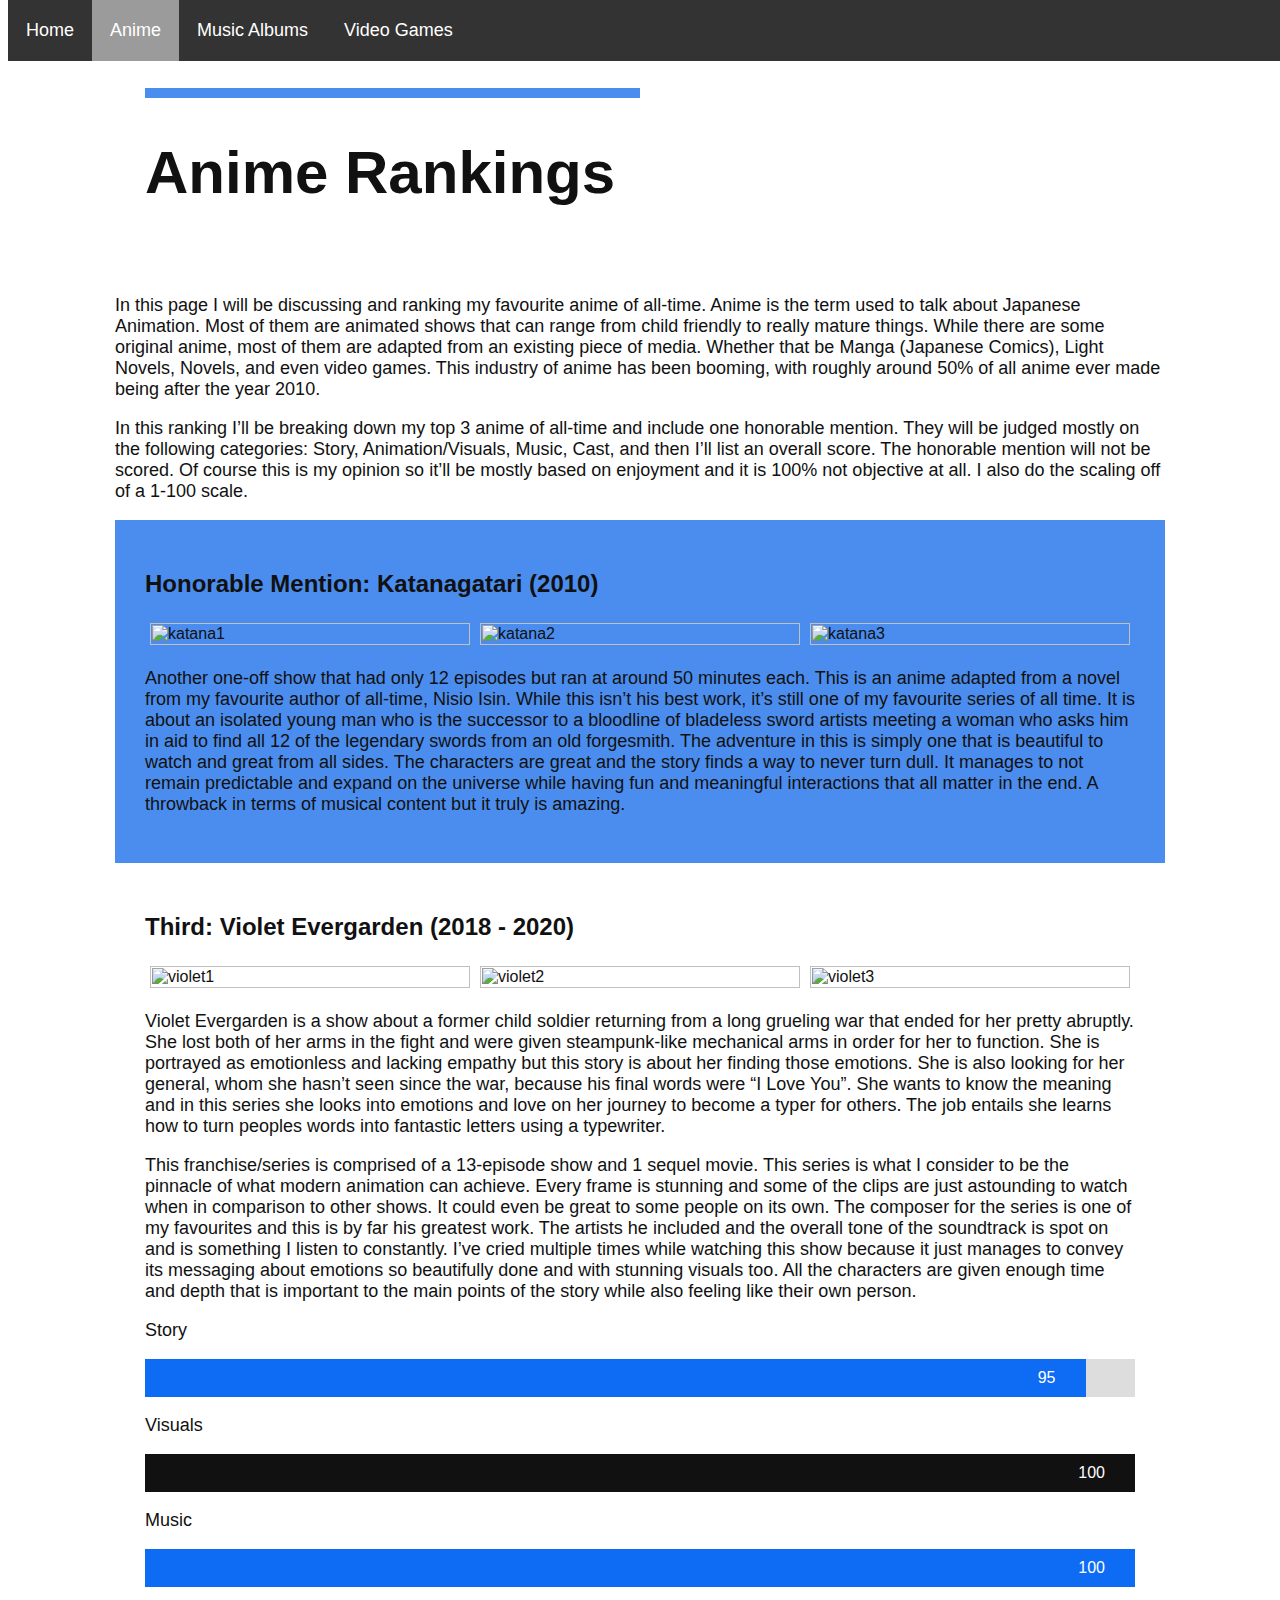
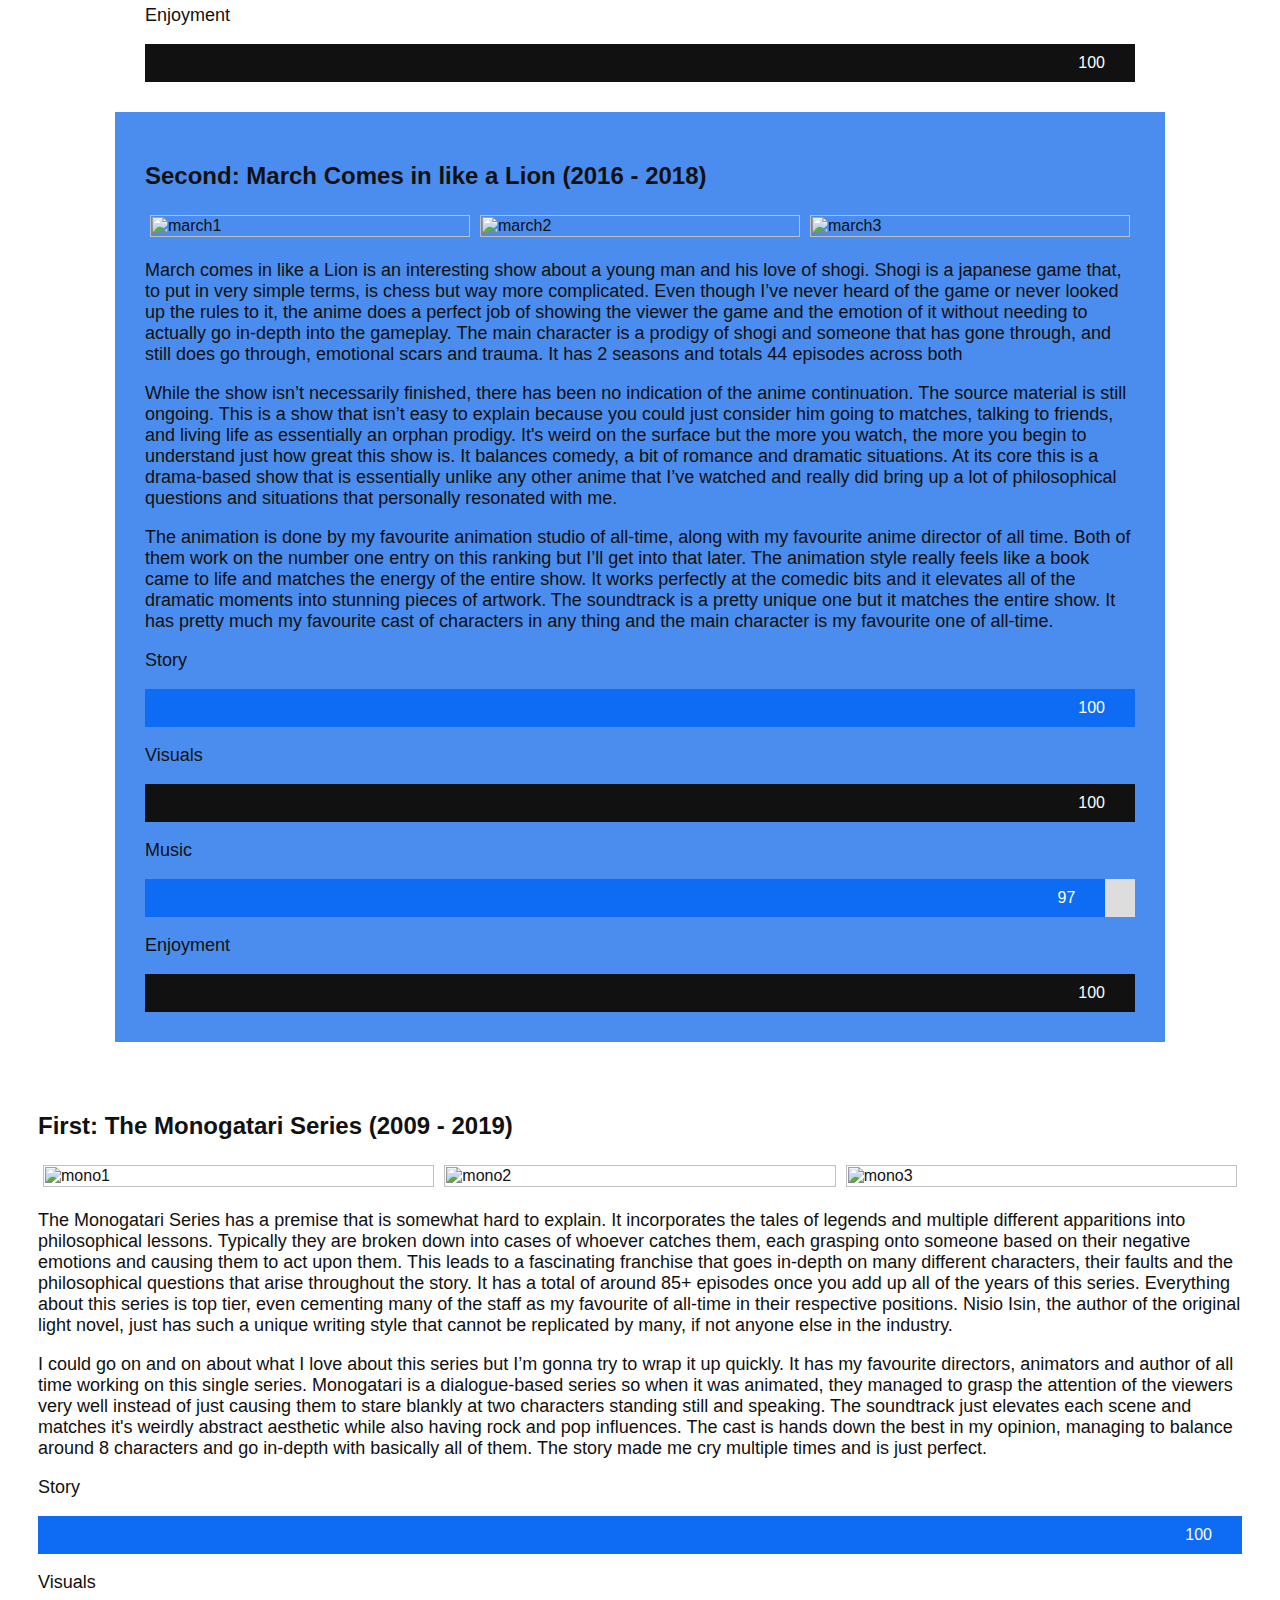
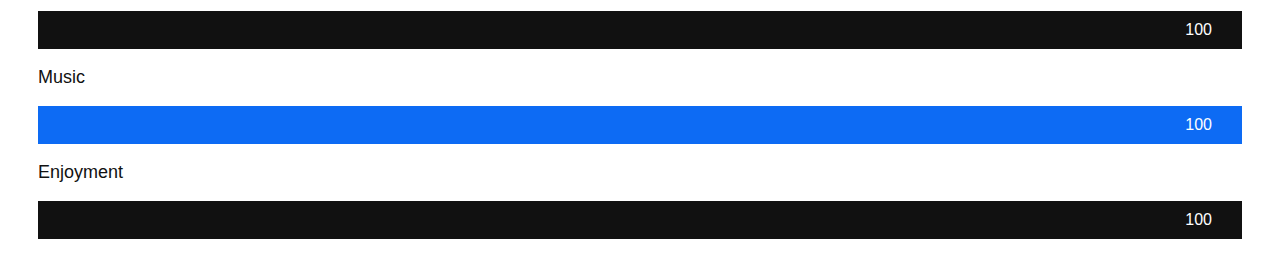
==== anime.html @ 1f792361 "scores and stuff" ====
<html>

<head>
    <title> Final Project </title>
    <link href='animestyle.css' rel='stylesheet'>

</head>

<body>
<nav>
    <ul>
        <li class="home"><a href="index.html">Home</a>
        </li>
        <li class="active"><a href="#">Anime</a>
        </li>
        <li class="music"><a href="#">Music Albums</a>
        </li>
        <li class="videog"><a href="#">Video Games</a>
        </li>
    </ul>
</nav>
<div class="body">
    <div class="header">
        <hr id="header">
        <h1>
            Anime Rankings
        </h1>
    </div>
    <p> In this page I will be discussing and ranking my favourite anime of all-time. Anime is the term used to talk about Japanese Animation. Most of them are animated shows that can range from child friendly to really mature things. While there are
        some original anime, most of them are adapted from an existing piece of media. Whether that be Manga (Japanese Comics), Light Novels, Novels, and even video games. This industry of anime has been booming, with roughly around 50% of all anime
        ever made being after the year 2010.
    </p>
    <p>In this ranking I’ll be breaking down my top 3 anime of all-time and include one honorable mention. They will be judged mostly on the following categories: Story, Animation/Visuals, Music, Cast, and then I’ll list an overall score. The honorable
        mention will not be scored. Of course this is my opinion so it’ll be mostly based on enjoyment and it is 100% not objective at all. I also do the scaling off of a 1-100 scale.
    </p>
    <div class="hm">
    <h2> Honorable Mention: Katanagatari (2010)
    </h2>
        <div class="row">
            <div class="column">
                <img src="images/katana1.png" alt="katana1" style="width:100%">
            </div>
            <div class="column">
                <img src="images/katana2.png" alt="katana2" style="width:100%">
            </div>
            <div class="column">
                <img src="images/katana3.png" alt="katana3" style="width:100%">
            </div>
        </div>
    <p>Another one-off show that had only 12 episodes but ran at around 50 minutes each. This is an anime adapted from a novel from my favourite author of all-time, Nisio Isin. While this isn’t his best work, it’s still one of my favourite series of
        all time. It is about an isolated young man who is the successor to a bloodline of bladeless sword artists meeting a woman who asks him in aid to find all 12 of the legendary swords from an old forgesmith. The adventure in this is simply one
        that is beautiful to watch and great from all sides. The characters are great and the story finds a way to never turn dull. It manages to not remain predictable and expand on the universe while having fun and meaningful interactions that all
        matter in the end. A throwback in terms of musical content but it truly is amazing.
    </p>
        </div>
    <div class="third">
    <h2>
        Third: Violet Evergarden (2018 - 2020)
    </h2>
        <div class="row">
            <div class="column">
                <img src="images/violet1.png" alt="violet1" style="width:100%">
            </div>
            <div class="column">
                <img src="images/violet2.png" alt="violet2" style="width:100%">
            </div>
            <div class="column">
                <img src="images/violet3.png" alt="violet3" style="width:100%">
            </div>
        </div>
    <p>Violet Evergarden is a show about a former child soldier returning from a long grueling war that ended for her pretty abruptly. She lost both of her arms in the fight and were given steampunk-like mechanical arms in order for her to function.
        She is portrayed as emotionless and lacking empathy but this story is about her finding those emotions. She is also looking for her general, whom she hasn’t seen since the war, because his final words were “I Love You”. She wants to know the
        meaning and in this series she looks into emotions and love on her journey to become a typer for others. The job entails she learns how to turn peoples words into fantastic letters using a typewriter.
    </p>
    <p>This franchise/series is comprised of a 13-episode show and 1 sequel movie. This series is what I consider to be the pinnacle of what modern animation can achieve. Every frame is stunning and some of the clips are just astounding to watch when
        in comparison to other shows. It could even be great to some people on its own. The composer for the series is one of my favourites and this is by far his greatest work. The artists he included and the overall tone of the soundtrack is spot
        on and is something I listen to constantly. I’ve cried multiple times while watching this show because it just manages to convey its messaging about emotions so beautifully done and with stunning visuals too. All the characters are given enough
        time and depth that is important to the main points of the story while also feeling like their own person.
    </p>
        <p>Story</p>
        <div class="container">
            <div class="skills vestory">95</div>
        </div>

        <p>Visuals</p>
        <div class="container">
            <div class="skills vevisuals">100</div>
        </div>

        <p>Music</p>
        <div class="container">
            <div class="skills vemusic">100</div>
        </div>

        <p>Enjoyment</p>
        <div class="container">
            <div class="skills veenjoyment">100</div>
        </div>
        </div>
    <div class="second">
    <h2>Second: March Comes in like a Lion (2016 - 2018)
    </h2>
        <div class="row">
            <div class="column">
                <img src="images/march1.png" alt="march1" style="width:100%">
            </div>
            <div class="column">
                <img src="images/march2.png" alt="march2" style="width:100%">
            </div>
            <div class="column">
                <img src="images/march3.png" alt="march3" style="width:100%">
            </div>
        </div>
    <p>March comes in like a Lion is an interesting show about a young man and his love of shogi. Shogi is a japanese game that, to put in very simple terms, is chess but way more complicated. Even though I’ve never heard of the game or never looked
        up the rules to it, the anime does a perfect job of showing the viewer the game and the emotion of it without needing to actually go in-depth into the gameplay. The main character is a prodigy of shogi and someone that has gone through, and
        still does go through, emotional scars and trauma. It has 2 seasons and totals 44 episodes across both
    </p>
    <p>While the show isn’t necessarily finished, there has been no indication of the anime continuation. The source material is still ongoing. This is a show that isn’t easy to explain because you could just consider him going to matches, talking to
        friends, and living life as essentially an orphan prodigy. It's weird on the surface but the more you watch, the more you begin to understand just how great this show is. It balances comedy, a bit of romance and dramatic situations. At its
        core this is a drama-based show that is essentially unlike any other anime that I’ve watched and really did bring up a lot of philosophical questions and situations that personally resonated with me.
    </p>
    <p> The animation is done by my favourite animation studio of all-time, along with my favourite anime director of all time. Both of them work on the number one entry on this ranking but I’ll get into that later. The animation style really feels like
        a book came to life and matches the energy of the entire show. It works perfectly at the comedic bits and it elevates all of the dramatic moments into stunning pieces of artwork. The soundtrack is a pretty unique one but it matches the entire
        show. It has pretty much my favourite cast of characters in any thing and the main character is my favourite one of all-time.
    </p>
        <p>Story</p>
        <div class="container">
            <div class="skills mcstory">100</div>
        </div>

        <p>Visuals</p>
        <div class="container">
            <div class="skills mcvisuals">100</div>
        </div>

        <p>Music</p>
        <div class="container">
            <div class="skills mcmusic">97</div>
        </div>

        <p>Enjoyment</p>
        <div class="container">
            <div class="skills mcenjoyment">100</div>
        </div>
    </div>
        </div>
    <div class="first">
    <h2>First: The Monogatari Series (2009 - 2019)</h2>
        <div class="row">
            <div class="column">
                <img src="images/mono1.png" alt="mono1" style="width:100%">
            </div>
            <div class="column">
                <img src="images/mono2.png" alt="mono2" style="width:100%">
            </div>
            <div class="column">
                <img src="images/mono3.png" alt="mono3" style="width:100%">
            </div>
        </div>
    <p>The Monogatari Series has a premise that is somewhat hard to explain. It incorporates the tales of legends and multiple different apparitions into philosophical lessons. Typically they are broken down into cases of whoever catches them, each grasping
        onto someone based on their negative emotions and causing them to act upon them. This leads to a fascinating franchise that goes in-depth on many different characters, their faults and the philosophical questions that arise throughout the
        story. It has a total of around 85+ episodes once you add up all of the years of this series. Everything about this series is top tier, even cementing many of the staff as my favourite of all-time in their respective positions. Nisio Isin,
        the author of the original light novel, just has such a unique writing style that cannot be replicated by many, if not anyone else in the industry.
    </p>
    <p>I could go on and on about what I love about this series but I’m gonna try to wrap it up quickly. It has my favourite directors, animators and author of all time working on this single series. Monogatari is a dialogue-based series so when it was
        animated, they managed to grasp the attention of the viewers very well instead of just causing them to stare blankly at two characters standing still and speaking. The soundtrack just elevates each scene and matches it's weirdly abstract aesthetic
        while also having rock and pop influences. The cast is hands down the best in my opinion, managing to balance around 8 characters and go in-depth with basically all of them. The story made me cry multiple times and is just perfect.
    </p>
        <p>Story</p>
        <div class="container">
            <div class="skills mostory">100</div>
        </div>

        <p>Visuals</p>
        <div class="container">
            <div class="skills movisuals">100</div>
        </div>

        <p>Music</p>
        <div class="container">
            <div class="skills momusic">100</div>
        </div>

        <p>Enjoyment</p>
        <div class="container">
            <div class="skills moenjoyment">100</div>
        </div>
    </div>
</div>
        </div>

</div>
</body>

</html>
---- animestyle.css ----
* {
    font-family: sans-serif;
    color: #111;
    box-sizing: border-box;
 }

 .body {
    padding: 0 0 20px;
    margin: 0 auto;
    width: 1050px;
    max-width: 98%;
    word-wrap: break-word;
    word-break: break-word;
 }

  div {
     padding: 30px;
     max-width: 100%;
  }


  p {
      font-size: 18px;
  }

  .header {
      font-size: 30px;
  }

  #header {
      text-align: right;
      width: 50%;
      border-width: 0;
      margin-top: 50px;
  }

  ul {
    list-style-type: none;
    margin: 0;
    padding: 0;
    overflow: hidden;
    background-color: #333;
    position: fixed;
    top: 0;
    width: 100%;
  }

  li {
    float: left;
    font-size: 18px;
  }

  li a {
    display: block;
    color: white;
    text-align: center;
    padding: 20px 18px;
    text-decoration: none;
  }


  li a:hover {
    background-color: #111;
  }

  .active {
    background-color: #9B9B9B;
  }

   hr {
      margin: 0;
      height: 10px;
      background-color: #4B8DEE;
   }

   .hm {
      background-color: #4B8DEE;
   }

   .second {
      background-color: #4B8DEE;
   }

  .row {
    display: flex;
    padding: 0;
  }

  .column {
    flex: 33.33%;
    padding: 5px;
  }


  .container {
    width: 100%;
    background-color: #ddd;
    padding: 0;
  }

  .skills {
    text-align: right;
    padding-top: 10px;
    padding-bottom: 10px;
    color: white;
  }

  .vestory {width: 95%; background-color: #0D6BF4;}
  .vevisuals {width: 100%; background-color: #111;}
  .vemusic {width: 100%; background-color: #0D6BF4;}
  .veenjoyment {width: 100%; background-color: #111;}

  .mcstory {width: 100%; background-color: #0D6BF4;}
  .mcvisuals {width: 100%; background-color: #111;}
  .mcmusic {width: 97%; background-color: #0D6BF4;}
  .mcenjoyment {width: 100%; background-color: #111;}

  .mostory {width: 100%; background-color: #0D6BF4;}
  .movisuals {width: 100%; background-color: #111;}
  .momusic {width: 100%; background-color: #0D6BF4;}
  .moenjoyment {width: 100%; background-color: #111;}
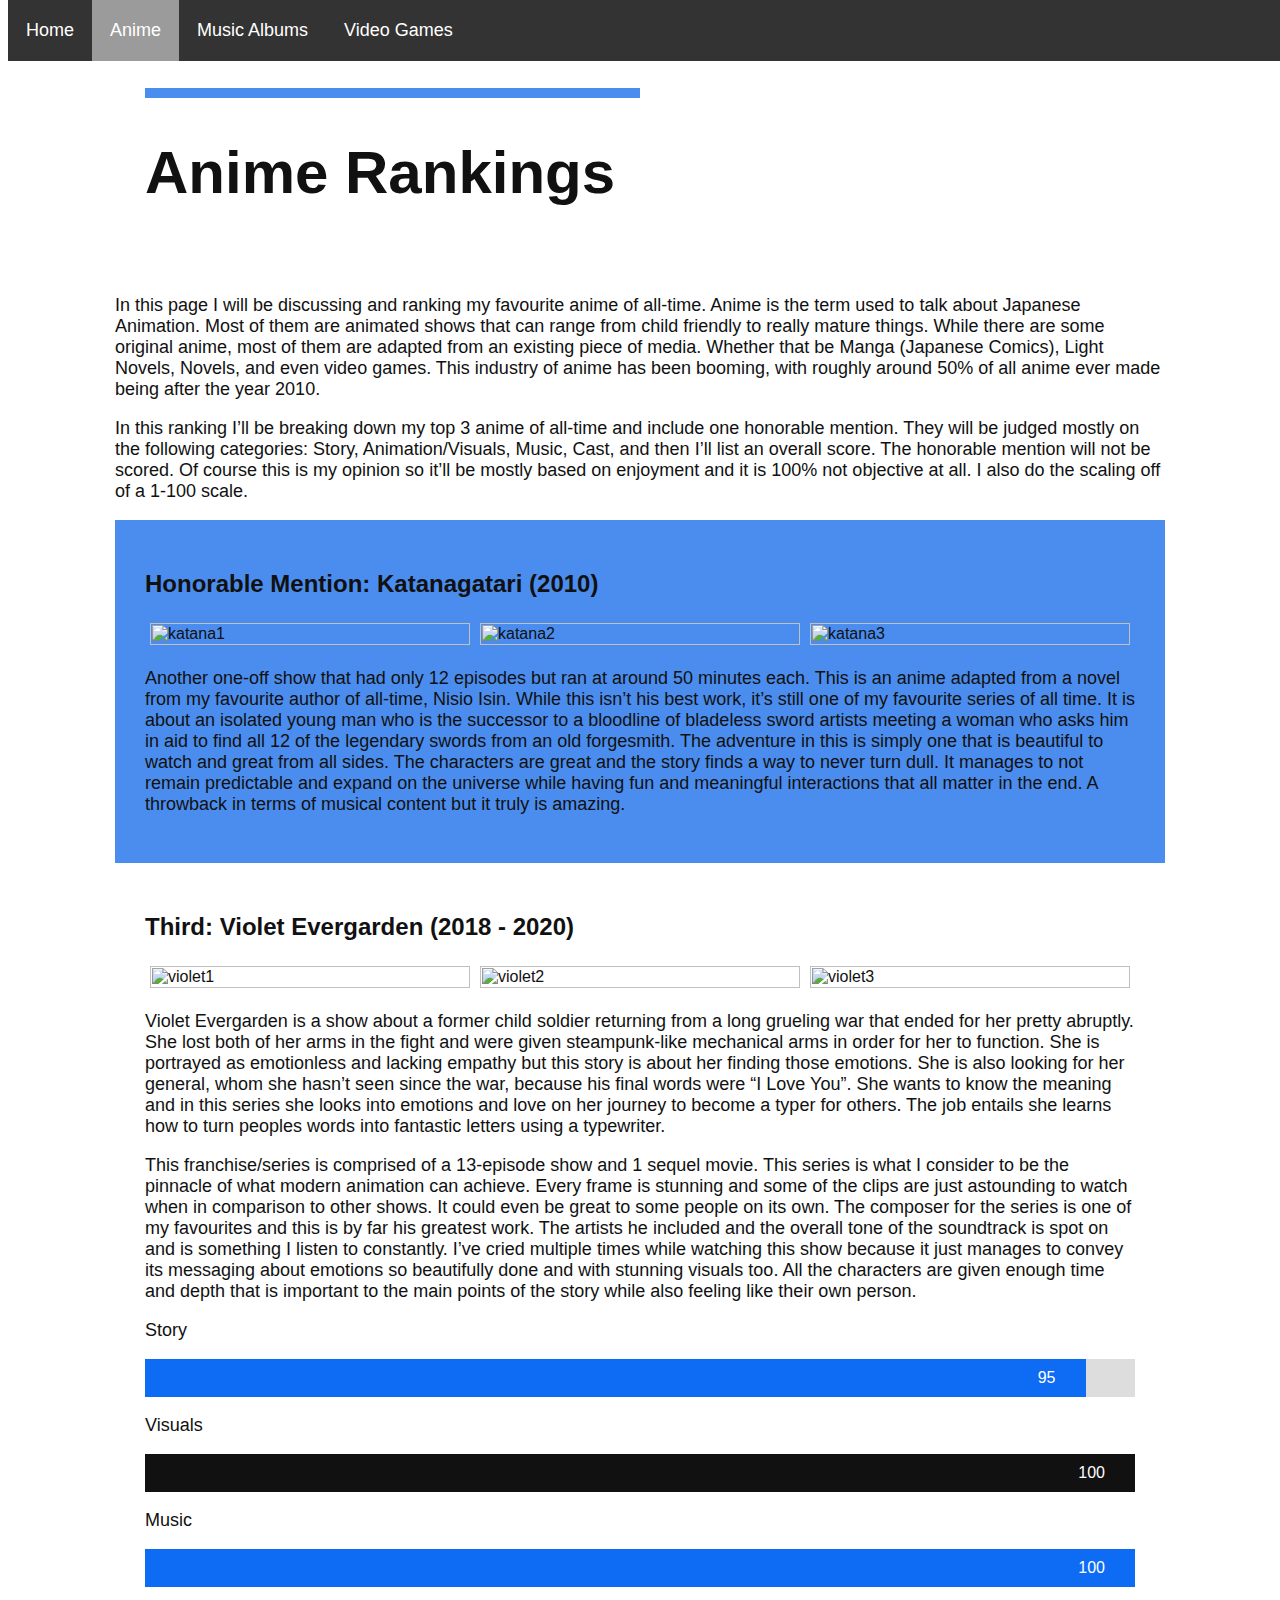
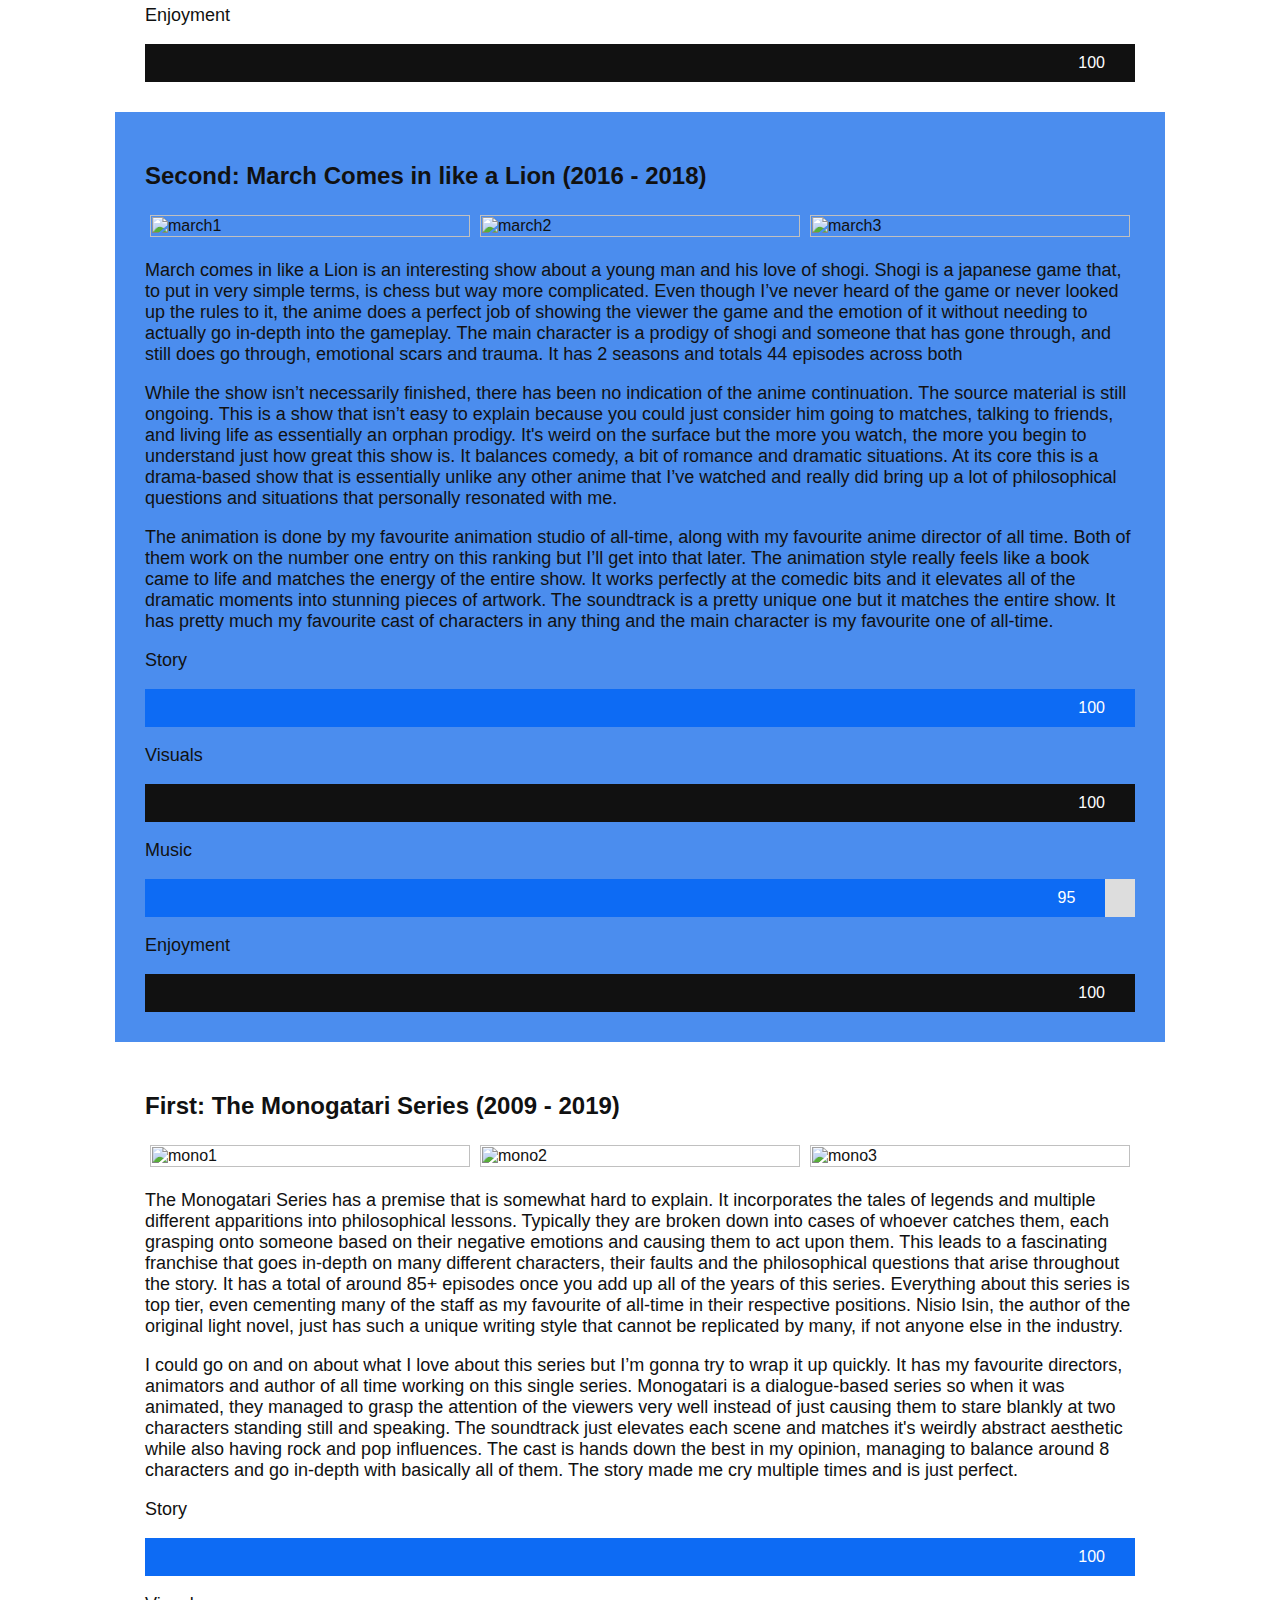
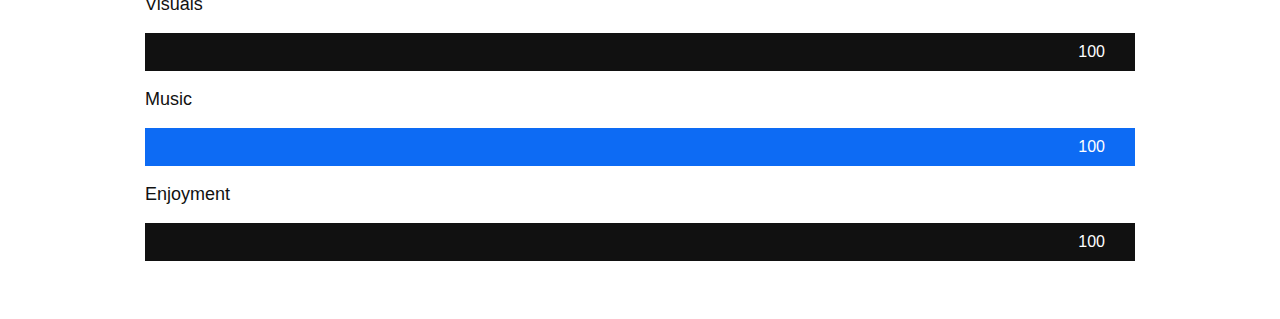
==== commit f2489420: "bug fix" ====
--- a/anime.html
+++ b/anime.html
@@ -135,7 +135,7 @@
 
         <p>Music</p>
         <div class="container">
-            <div class="skills mcmusic">97</div>
+            <div class="skills mcmusic">95</div>
         </div>
 
         <p>Enjoyment</p>
@@ -143,7 +143,6 @@
             <div class="skills mcenjoyment">100</div>
         </div>
     </div>
-        </div>
     <div class="first">
     <h2>First: The Monogatari Series (2009 - 2019)</h2>
         <div class="row">
@@ -186,7 +185,6 @@
             <div class="skills moenjoyment">100</div>
         </div>
     </div>
-</div>
         </div>
 
 </div>
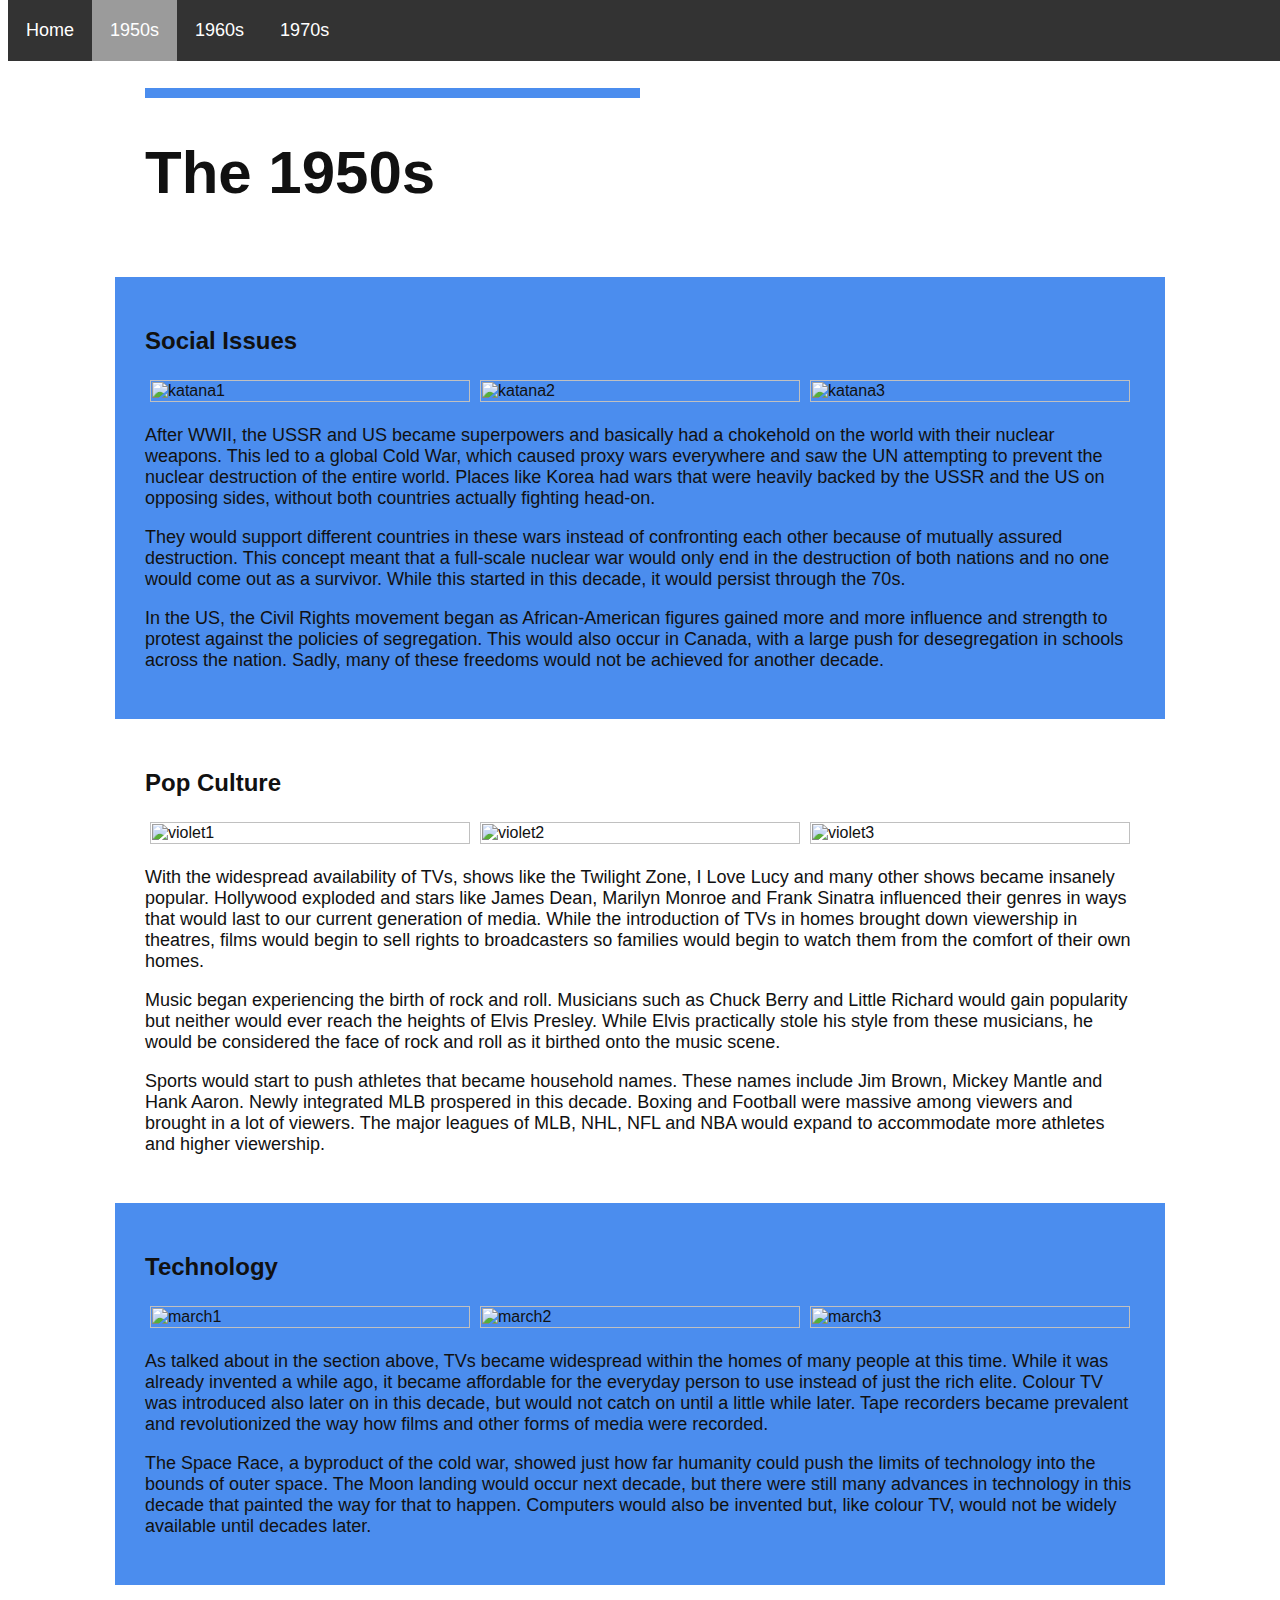
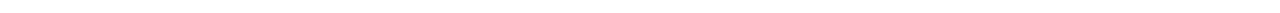
==== commit d8742ef6: "no pics" ====
--- a/anime.html
+++ b/anime.html
@@ -1,4 +1,8 @@
 <html>
+<!--Zacharie Charles-->
+<!-- Project 2.6 - Anime Page -->
+<!--January 24, 2022-->
+<!--TEJ2O-->
 
 <head>
     <title> Final Project </title>
@@ -11,11 +15,11 @@
     <ul>
         <li class="home"><a href="index.html">Home</a>
         </li>
-        <li class="active"><a href="#">Anime</a>
+        <li class="active"><a href="#">1950s</a>
         </li>
-        <li class="music"><a href="#">Music Albums</a>
+        <li class="music"><a href="music.html"> 1960s</a>
         </li>
-        <li class="videog"><a href="#">Video Games</a>
+        <li class="videog"><a href="videog.html"> 1970s </a>
         </li>
     </ul>
 </nav>
@@ -23,19 +27,14 @@
     <div class="header">
         <hr id="header">
         <h1>
-            Anime Rankings
+            The 1950s
         </h1>
     </div>
-    <p> In this page I will be discussing and ranking my favourite anime of all-time. Anime is the term used to talk about Japanese Animation. Most of them are animated shows that can range from child friendly to really mature things. While there are
-        some original anime, most of them are adapted from an existing piece of media. Whether that be Manga (Japanese Comics), Light Novels, Novels, and even video games. This industry of anime has been booming, with roughly around 50% of all anime
-        ever made being after the year 2010.
-    </p>
-    <p>In this ranking I’ll be breaking down my top 3 anime of all-time and include one honorable mention. They will be judged mostly on the following categories: Story, Animation/Visuals, Music, Cast, and then I’ll list an overall score. The honorable
-        mention will not be scored. Of course this is my opinion so it’ll be mostly based on enjoyment and it is 100% not objective at all. I also do the scaling off of a 1-100 scale.
-    </p>
     <div class="hm">
-    <h2> Honorable Mention: Katanagatari (2010)
-    </h2>
+        <h2> Social Issues
+        </h2>
+        
+        <!-- Images -->
         <div class="row">
             <div class="column">
                 <img src="images/katana1.png" alt="katana1" style="width:100%">
@@ -47,16 +46,19 @@
                 <img src="images/katana3.png" alt="katana3" style="width:100%">
             </div>
         </div>
-    <p>Another one-off show that had only 12 episodes but ran at around 50 minutes each. This is an anime adapted from a novel from my favourite author of all-time, Nisio Isin. While this isn’t his best work, it’s still one of my favourite series of
-        all time. It is about an isolated young man who is the successor to a bloodline of bladeless sword artists meeting a woman who asks him in aid to find all 12 of the legendary swords from an old forgesmith. The adventure in this is simply one
-        that is beautiful to watch and great from all sides. The characters are great and the story finds a way to never turn dull. It manages to not remain predictable and expand on the universe while having fun and meaningful interactions that all
-        matter in the end. A throwback in terms of musical content but it truly is amazing.
-    </p>
-        </div>
+        <p>After WWII, the USSR and US became superpowers and basically had a chokehold on the world with their nuclear weapons. This led to a global Cold War, which caused proxy wars everywhere and saw the UN attempting to prevent the nuclear destruction of the entire world. Places like Korea had wars that were heavily backed by the USSR and the US on opposing sides, without both countries actually fighting head-on.
+        </p>
+        <p> They would support different countries in these wars instead of confronting each other because of mutually assured destruction. This concept meant that a full-scale nuclear war would only end in the destruction of both nations and no one would come out as a survivor. While this started in this decade, it would persist through the 70s.
+        </p>
+        <p>In the US, the Civil Rights movement began as African-American figures gained more and more influence and strength to protest against the policies of segregation. This would also occur in Canada, with a large push for desegregation in schools across the nation. Sadly, many of these freedoms would not be achieved for another decade.
+        </p>
+    </div>
     <div class="third">
-    <h2>
-        Third: Violet Evergarden (2018 - 2020)
-    </h2>
+        <h2>
+            Pop Culture
+        </h2>
+        
+        <!-- Images -->
         <div class="row">
             <div class="column">
                 <img src="images/violet1.png" alt="violet1" style="width:100%">
@@ -68,38 +70,21 @@
                 <img src="images/violet3.png" alt="violet3" style="width:100%">
             </div>
         </div>
-    <p>Violet Evergarden is a show about a former child soldier returning from a long grueling war that ended for her pretty abruptly. She lost both of her arms in the fight and were given steampunk-like mechanical arms in order for her to function.
-        She is portrayed as emotionless and lacking empathy but this story is about her finding those emotions. She is also looking for her general, whom she hasn’t seen since the war, because his final words were “I Love You”. She wants to know the
-        meaning and in this series she looks into emotions and love on her journey to become a typer for others. The job entails she learns how to turn peoples words into fantastic letters using a typewriter.
-    </p>
-    <p>This franchise/series is comprised of a 13-episode show and 1 sequel movie. This series is what I consider to be the pinnacle of what modern animation can achieve. Every frame is stunning and some of the clips are just astounding to watch when
-        in comparison to other shows. It could even be great to some people on its own. The composer for the series is one of my favourites and this is by far his greatest work. The artists he included and the overall tone of the soundtrack is spot
-        on and is something I listen to constantly. I’ve cried multiple times while watching this show because it just manages to convey its messaging about emotions so beautifully done and with stunning visuals too. All the characters are given enough
-        time and depth that is important to the main points of the story while also feeling like their own person.
-    </p>
-        <p>Story</p>
-        <div class="container">
-            <div class="skills vestory">95</div>
-        </div>
+        <p>With the widespread availability of TVs, shows like the Twilight Zone, I Love Lucy and many other shows became insanely popular. Hollywood exploded and stars like James Dean, Marilyn Monroe and Frank Sinatra influenced their genres in ways that would last to our current generation of media. While the introduction of TVs in homes brought down viewership in theatres, films would begin to sell rights to broadcasters so families would begin to watch them from the comfort of their own homes.
+        </p>
+        <p>Music began experiencing the birth of rock and roll. Musicians such as Chuck Berry and Little Richard would gain popularity but neither would ever reach the heights of Elvis Presley. While Elvis practically stole his style from these musicians, he would be considered the face of rock and roll as it birthed onto the music scene.
+        </p>
+        <p>Sports would start to push athletes that became household names. These names include Jim Brown, Mickey Mantle and Hank Aaron. Newly integrated MLB prospered in this decade. Boxing and Football were massive among viewers and brought in a lot of viewers. The major leagues of MLB, NHL, NFL and NBA would expand to accommodate more athletes and higher viewership.
+        </p>
+        
+        <!-- Bars for Ratings --> 
 
-        <p>Visuals</p>
-        <div class="container">
-            <div class="skills vevisuals">100</div>
-        </div>
-
-        <p>Music</p>
-        <div class="container">
-            <div class="skills vemusic">100</div>
-        </div>
-
-        <p>Enjoyment</p>
-        <div class="container">
-            <div class="skills veenjoyment">100</div>
-        </div>
-        </div>
+    </div>
     <div class="second">
-    <h2>Second: March Comes in like a Lion (2016 - 2018)
-    </h2>
+        <h2>Technology
+        </h2>
+        
+        <!-- Images -->
         <div class="row">
             <div class="column">
                 <img src="images/march1.png" alt="march1" style="width:100%">
@@ -111,83 +96,17 @@
                 <img src="images/march3.png" alt="march3" style="width:100%">
             </div>
         </div>
-    <p>March comes in like a Lion is an interesting show about a young man and his love of shogi. Shogi is a japanese game that, to put in very simple terms, is chess but way more complicated. Even though I’ve never heard of the game or never looked
-        up the rules to it, the anime does a perfect job of showing the viewer the game and the emotion of it without needing to actually go in-depth into the gameplay. The main character is a prodigy of shogi and someone that has gone through, and
-        still does go through, emotional scars and trauma. It has 2 seasons and totals 44 episodes across both
-    </p>
-    <p>While the show isn’t necessarily finished, there has been no indication of the anime continuation. The source material is still ongoing. This is a show that isn’t easy to explain because you could just consider him going to matches, talking to
-        friends, and living life as essentially an orphan prodigy. It's weird on the surface but the more you watch, the more you begin to understand just how great this show is. It balances comedy, a bit of romance and dramatic situations. At its
-        core this is a drama-based show that is essentially unlike any other anime that I’ve watched and really did bring up a lot of philosophical questions and situations that personally resonated with me.
-    </p>
-    <p> The animation is done by my favourite animation studio of all-time, along with my favourite anime director of all time. Both of them work on the number one entry on this ranking but I’ll get into that later. The animation style really feels like
-        a book came to life and matches the energy of the entire show. It works perfectly at the comedic bits and it elevates all of the dramatic moments into stunning pieces of artwork. The soundtrack is a pretty unique one but it matches the entire
-        show. It has pretty much my favourite cast of characters in any thing and the main character is my favourite one of all-time.
-    </p>
-        <p>Story</p>
-        <div class="container">
-            <div class="skills mcstory">100</div>
-        </div>
+        <p>As talked about in the section above, TVs became widespread within the homes of many people at this time. While it was already invented a while ago, it became affordable for the everyday person to use instead of just the rich elite. Colour TV was introduced also later on in this decade, but would not catch on until a little while later. Tape recorders became prevalent and revolutionized the way how films and other forms of media were recorded.
+        </p>
+        <p>The Space Race, a byproduct of the cold war, showed just how far humanity could push the limits of technology into the bounds of outer space. The Moon landing would occur next decade, but there were still many advances in technology in this decade that painted the way for that to happen. Computers would also be invented but, like colour TV, would not be widely available until decades later.
+        </p>
+        
+        <!-- Bars for Ratings -->
 
-        <p>Visuals</p>
-        <div class="container">
-            <div class="skills mcvisuals">100</div>
-        </div>
+    </div>
+</div>
 
-        <p>Music</p>
-        <div class="container">
-            <div class="skills mcmusic">95</div>
-        </div>
 
-        <p>Enjoyment</p>
-        <div class="container">
-            <div class="skills mcenjoyment">100</div>
-        </div>
-    </div>
-    <div class="first">
-    <h2>First: The Monogatari Series (2009 - 2019)</h2>
-        <div class="row">
-            <div class="column">
-                <img src="images/mono1.png" alt="mono1" style="width:100%">
-            </div>
-            <div class="column">
-                <img src="images/mono2.png" alt="mono2" style="width:100%">
-            </div>
-            <div class="column">
-                <img src="images/mono3.png" alt="mono3" style="width:100%">
-            </div>
-        </div>
-    <p>The Monogatari Series has a premise that is somewhat hard to explain. It incorporates the tales of legends and multiple different apparitions into philosophical lessons. Typically they are broken down into cases of whoever catches them, each grasping
-        onto someone based on their negative emotions and causing them to act upon them. This leads to a fascinating franchise that goes in-depth on many different characters, their faults and the philosophical questions that arise throughout the
-        story. It has a total of around 85+ episodes once you add up all of the years of this series. Everything about this series is top tier, even cementing many of the staff as my favourite of all-time in their respective positions. Nisio Isin,
-        the author of the original light novel, just has such a unique writing style that cannot be replicated by many, if not anyone else in the industry.
-    </p>
-    <p>I could go on and on about what I love about this series but I’m gonna try to wrap it up quickly. It has my favourite directors, animators and author of all time working on this single series. Monogatari is a dialogue-based series so when it was
-        animated, they managed to grasp the attention of the viewers very well instead of just causing them to stare blankly at two characters standing still and speaking. The soundtrack just elevates each scene and matches it's weirdly abstract aesthetic
-        while also having rock and pop influences. The cast is hands down the best in my opinion, managing to balance around 8 characters and go in-depth with basically all of them. The story made me cry multiple times and is just perfect.
-    </p>
-        <p>Story</p>
-        <div class="container">
-            <div class="skills mostory">100</div>
-        </div>
-
-        <p>Visuals</p>
-        <div class="container">
-            <div class="skills movisuals">100</div>
-        </div>
-
-        <p>Music</p>
-        <div class="container">
-            <div class="skills momusic">100</div>
-        </div>
-
-        <p>Enjoyment</p>
-        <div class="container">
-            <div class="skills moenjoyment">100</div>
-        </div>
-    </div>
-        </div>
-
-</div>
 </body>
 
-</html>+</html>
--- a/animestyle.css
+++ b/animestyle.css
@@ -1,121 +1,88 @@
+/* Zacharie Charles */
+/*  Project 2.6 - Anime Page */
+/* January 24, 2022 */
+/* TEJ2O */
+
 * {
-    font-family: sans-serif;
-    color: #111;
-    box-sizing: border-box;
- }
-
+     font-family: sans-serif;
+     color: #111;
+     box-sizing: border-box;
+}
  .body {
-    padding: 0 0 20px;
-    margin: 0 auto;
-    width: 1050px;
-    max-width: 98%;
-    word-wrap: break-word;
-    word-break: break-word;
- }
-
-  div {
+     padding: 0 0 20px;
+     margin: 0 auto;
+     width: 1050px;
+     max-width: 98%;
+     word-wrap: break-word;
+     word-break: break-word;
+}
+ div {
      padding: 30px;
      max-width: 100%;
-  }
+}
+ p {
+     font-size: 18px;
+}
+ .header {
+     font-size: 30px;
+}
+ #header {
+     text-align: right;
+     width: 50%;
+     border-width: 0;
+     margin-top: 50px;
+}
 
+/* Navigation Bar */
+ ul {
+     list-style-type: none;
+     margin: 0;
+     padding: 0;
+     overflow: hidden;
+     background-color: #333;
+     position: fixed;
+     top: 0;
+     width: 100%;
+}
+ li {
+     float: left;
+     font-size: 18px;
+}
+ li a {
+     display: block;
+     color: white;
+     text-align: center;
+     padding: 20px 18px;
+     text-decoration: none;
+}
+ li a:hover {
+     background-color: #111;
+}
+ .active {
+     background-color: #9B9B9B;
+}
+/* End of Navigation Bar */
 
-  p {
-      font-size: 18px;
-  }
+ hr {
+     margin: 0;
+     height: 10px;
+     background-color: #4B8DEE;
+}
+ .hm {
+     background-color: #4B8DEE;
+}
+ .second {
+     background-color: #4B8DEE;
+}
 
-  .header {
-      font-size: 30px;
-  }
+/* 3-Picture Display */
+ .row {
+     display: flex;
+     padding: 0;
+}
+ .column {
+     flex: 33.33%;
+     padding: 5px;
+}
 
-  #header {
-      text-align: right;
-      width: 50%;
-      border-width: 0;
-      margin-top: 50px;
-  }
-
-  ul {
-    list-style-type: none;
-    margin: 0;
-    padding: 0;
-    overflow: hidden;
-    background-color: #333;
-    position: fixed;
-    top: 0;
-    width: 100%;
-  }
-
-  li {
-    float: left;
-    font-size: 18px;
-  }
-
-  li a {
-    display: block;
-    color: white;
-    text-align: center;
-    padding: 20px 18px;
-    text-decoration: none;
-  }
-
-
-  li a:hover {
-    background-color: #111;
-  }
-
-  .active {
-    background-color: #9B9B9B;
-  }
-
-   hr {
-      margin: 0;
-      height: 10px;
-      background-color: #4B8DEE;
-   }
-
-   .hm {
-      background-color: #4B8DEE;
-   }
-
-   .second {
-      background-color: #4B8DEE;
-   }
-
-  .row {
-    display: flex;
-    padding: 0;
-  }
-
-  .column {
-    flex: 33.33%;
-    padding: 5px;
-  }
-
-
-  .container {
-    width: 100%;
-    background-color: #ddd;
-    padding: 0;
-  }
-
-  .skills {
-    text-align: right;
-    padding-top: 10px;
-    padding-bottom: 10px;
-    color: white;
-  }
-
-  .vestory {width: 95%; background-color: #0D6BF4;}
-  .vevisuals {width: 100%; background-color: #111;}
-  .vemusic {width: 100%; background-color: #0D6BF4;}
-  .veenjoyment {width: 100%; background-color: #111;}
-
-  .mcstory {width: 100%; background-color: #0D6BF4;}
-  .mcvisuals {width: 100%; background-color: #111;}
-  .mcmusic {width: 97%; background-color: #0D6BF4;}
-  .mcenjoyment {width: 100%; background-color: #111;}
-
-  .mostory {width: 100%; background-color: #0D6BF4;}
-  .movisuals {width: 100%; background-color: #111;}
-  .momusic {width: 100%; background-color: #0D6BF4;}
-  .moenjoyment {width: 100%; background-color: #111;}+/* Rating Bars */
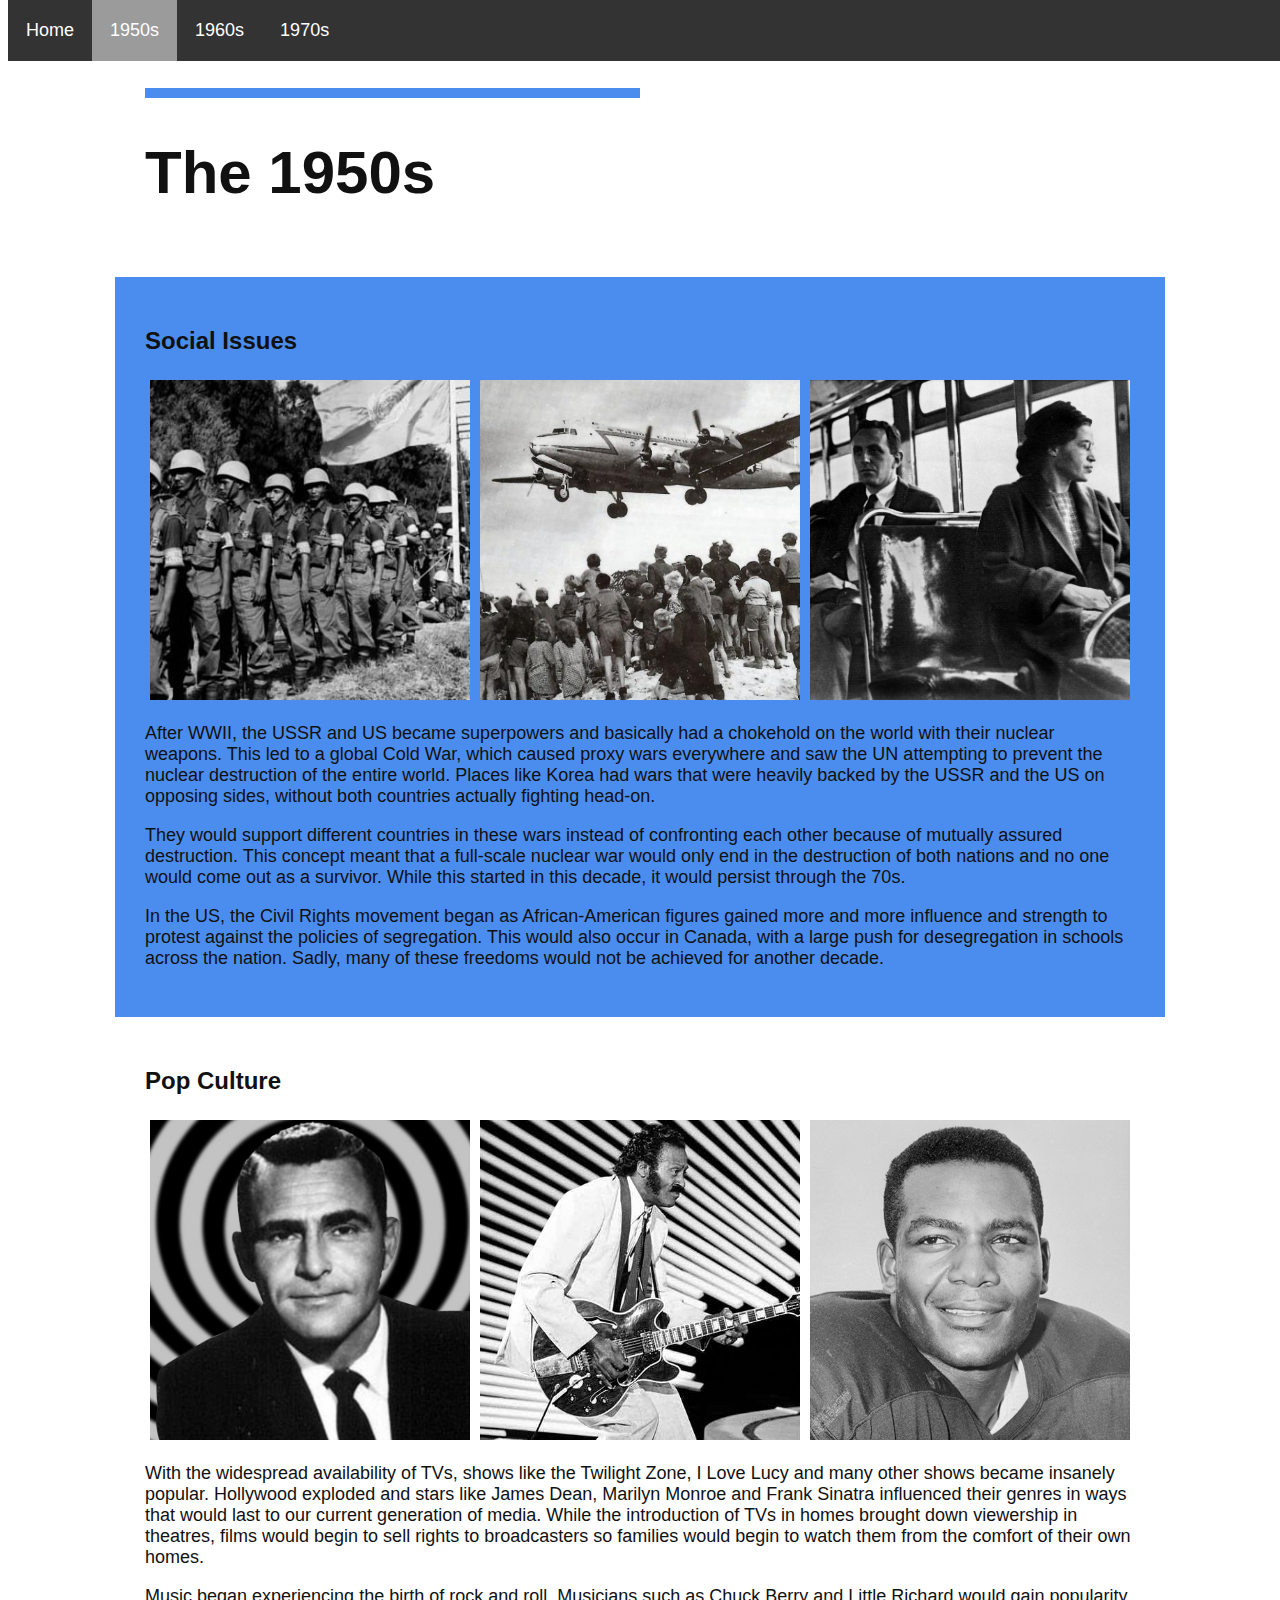
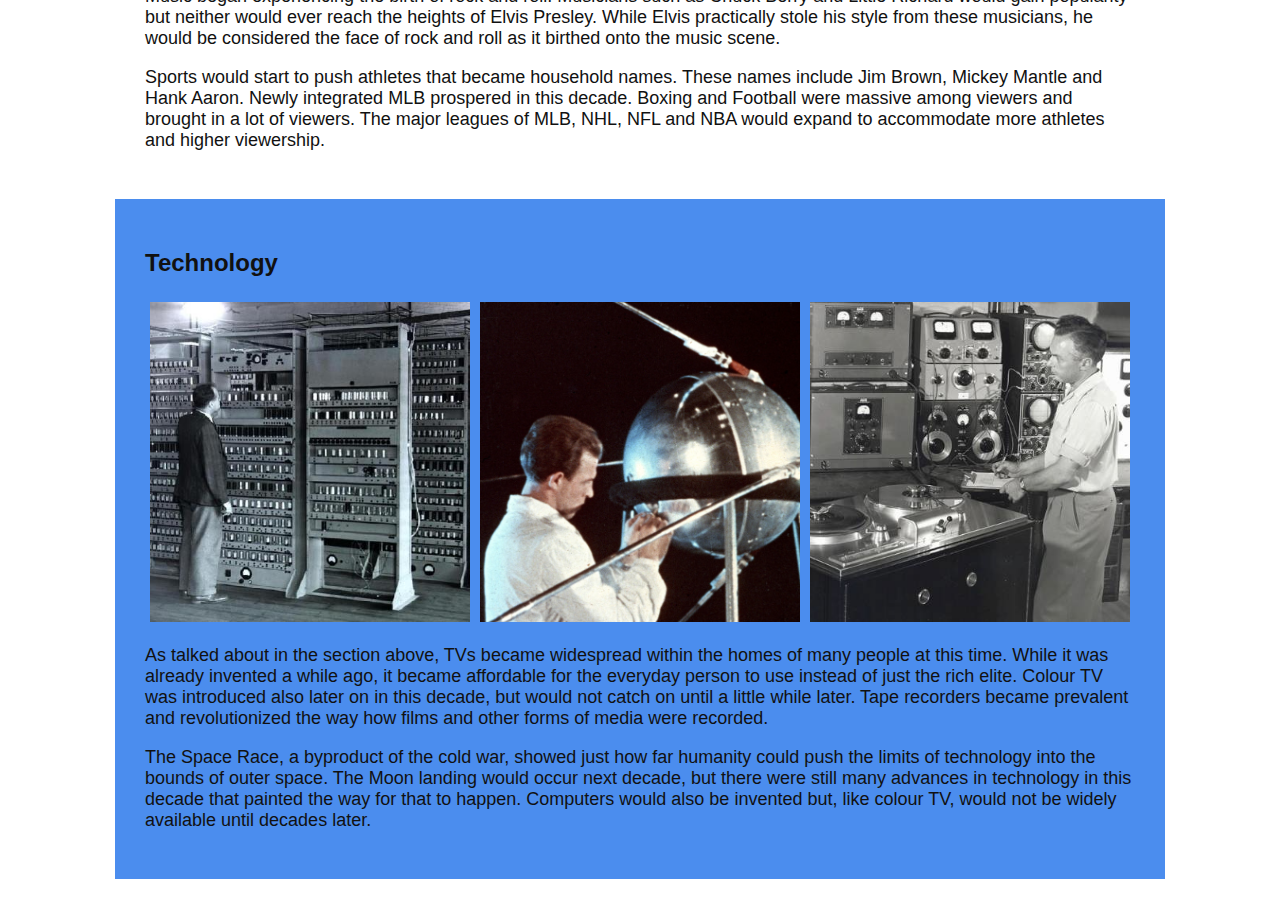
==== commit d20e03b1: "most pics some issues" ====
--- a/anime.html
+++ b/anime.html
@@ -37,13 +37,13 @@
         <!-- Images -->
         <div class="row">
             <div class="column">
-                <img src="images/katana1.png" alt="katana1" style="width:100%">
+                <img src="images/si1.png" alt="katana1" style="width:100%">
             </div>
             <div class="column">
-                <img src="images/katana2.png" alt="katana2" style="width:100%">
+                <img src="images/si2.png" alt="katana2" style="width:100%">
             </div>
             <div class="column">
-                <img src="images/katana3.png" alt="katana3" style="width:100%">
+                <img src="images/si3.png" alt="katana3" style="width:100%">
             </div>
         </div>
         <p>After WWII, the USSR and US became superpowers and basically had a chokehold on the world with their nuclear weapons. This led to a global Cold War, which caused proxy wars everywhere and saw the UN attempting to prevent the nuclear destruction of the entire world. Places like Korea had wars that were heavily backed by the USSR and the US on opposing sides, without both countries actually fighting head-on.
@@ -61,13 +61,13 @@
         <!-- Images -->
         <div class="row">
             <div class="column">
-                <img src="images/violet1.png" alt="violet1" style="width:100%">
+                <img src="images/pc1.png" alt="violet1" style="width:100%">
             </div>
             <div class="column">
-                <img src="images/violet2.png" alt="violet2" style="width:100%">
+                <img src="images/pc2.png" alt="violet2" style="width:100%">
             </div>
             <div class="column">
-                <img src="images/violet3.png" alt="violet3" style="width:100%">
+                <img src="images/pc3.png" alt="violet3" style="width:100%">
             </div>
         </div>
         <p>With the widespread availability of TVs, shows like the Twilight Zone, I Love Lucy and many other shows became insanely popular. Hollywood exploded and stars like James Dean, Marilyn Monroe and Frank Sinatra influenced their genres in ways that would last to our current generation of media. While the introduction of TVs in homes brought down viewership in theatres, films would begin to sell rights to broadcasters so families would begin to watch them from the comfort of their own homes.
@@ -87,13 +87,13 @@
         <!-- Images -->
         <div class="row">
             <div class="column">
-                <img src="images/march1.png" alt="march1" style="width:100%">
+                <img src="images/tech1.png" alt="march1" style="width:100%">
             </div>
             <div class="column">
-                <img src="images/march2.png" alt="march2" style="width:100%">
+                <img src="images/tech2.png" alt="march2" style="width:100%">
             </div>
             <div class="column">
-                <img src="images/march3.png" alt="march3" style="width:100%">
+                <img src="images/tech3.png" alt="march3" style="width:100%">
             </div>
         </div>
         <p>As talked about in the section above, TVs became widespread within the homes of many people at this time. While it was already invented a while ago, it became affordable for the everyday person to use instead of just the rich elite. Colour TV was introduced also later on in this decade, but would not catch on until a little while later. Tape recorders became prevalent and revolutionized the way how films and other forms of media were recorded.
